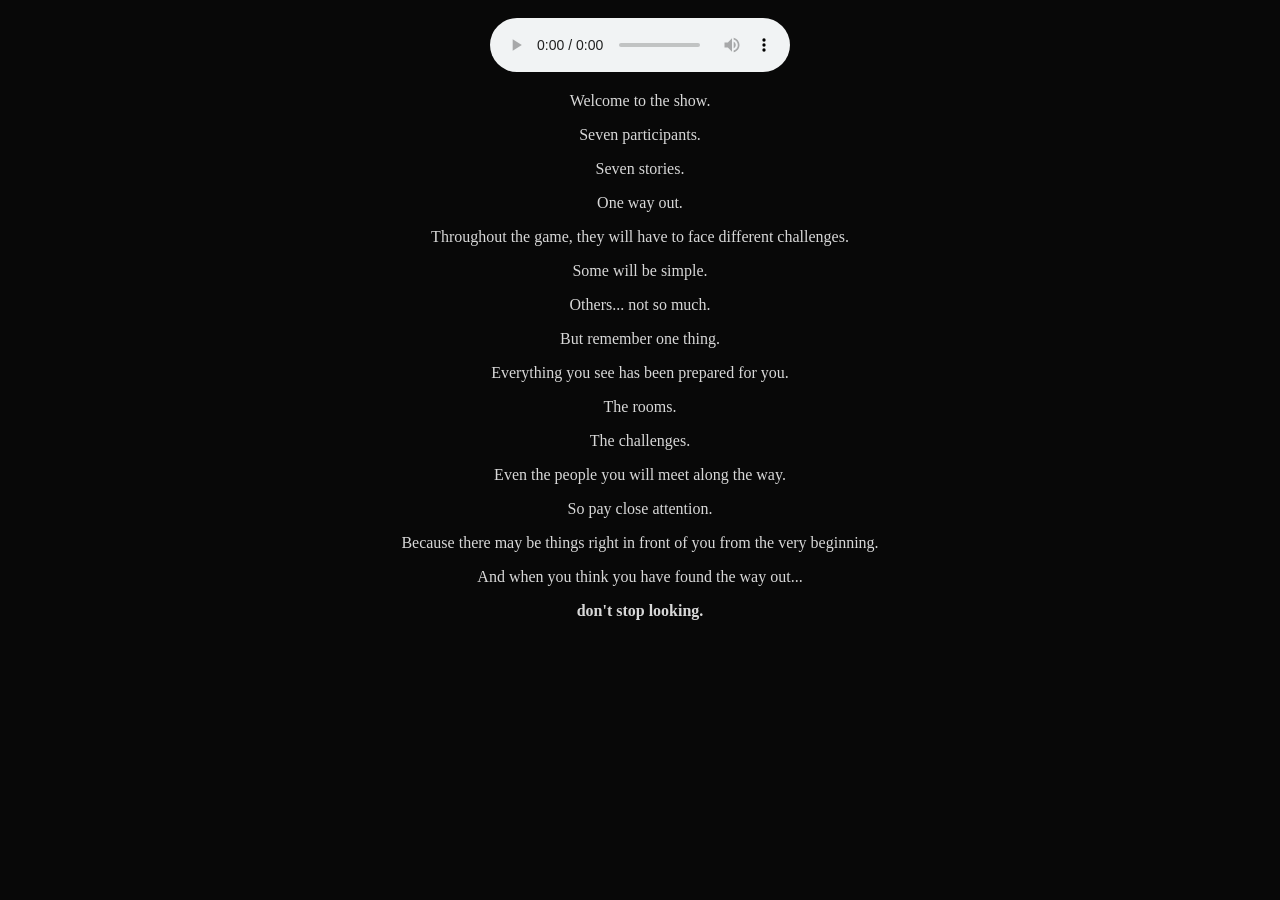
==== secret.html @ 66adc6ba "Create secret.html for secret-themed content This HTML file contains the structure for a secret-them" ====
<!DOCTYPE html>
<html lang="en">

<head>

    <meta charset="UTF-8">

    <meta name="viewport" content="width=device-width, initial-scale=1.0">

    <title></title>

    <link rel="stylesheet" href="style.css">

</head>

<body>

    <main class="secret-content">

        <!-- IMAGEN -->

        <div class="secret-image">

            <img src="imagenes/presentador.png" alt="">

        </div>

        <!-- AUDIO -->

        <div class="secret-audio">

            <audio controls>

                <source src="audios/presentador.mp3" type="audio/mpeg">

            </audio>

        </div>
<!-- TEXTO -->

<div class="secret-text">

    <p>
        Welcome to the show.
    </p>

    <p>
        Seven participants.
    </p>

    <p>
        Seven stories.
    </p>

    <p>
        One way out.
    </p>

    <p>
        Throughout the game, they will have to face
        different challenges.
    </p>

    <p>
        Some will be simple.
    </p>

    <p>
        Others... not so much.
    </p>

    <p>
        But remember one thing.
    </p>

    <p>
        Everything you see has been prepared for you.
    </p>

    <p>
        The rooms.
    </p>

    <p>
        The challenges.
    </p>

    <p>
        Even the people you will meet along the way.
    </p>

    <p>
        So pay close attention.
    </p>

    <p>
        Because there may be things right in front of you
        from the very beginning.
    </p>

    <p>
        And when you think you have found the way out...
    </p>

    <p>
        <strong>don't stop looking.</strong>
    </p>

</div>

</body>

</html>
---- style.css ----
/* =========================
   GENERAL
========================= */

* {
    box-sizing: border-box;
}

body {
    margin: 0;
    padding: 0;

    background-color: #080808;
    color: #d8d8d8;

    font-family: Georgia, "Times New Roman", serif;

    text-align: center;
}


/* =========================
   HEADER
========================= */

.header {
    width: 100%;
    display: flex;
    justify-content: center;
    align-items: center;

    padding: 40px 20px 20px;
}

.header img {
    display: block;

    width: 100%;
    max-width: 900px;
    height: auto;
}


/* =========================
   NAVIGATION
========================= */

.navigation {
    width: 100%;

    display: flex;
    justify-content: center;
    align-items: center;

    gap: 45px;

    padding: 20px 10px;

    border-top: 1px solid #333;
    border-bottom: 1px solid #333;

    margin-bottom: 50px;
}

.navigation a {
    color: #bdbdbd;

    text-decoration: none;

    font-size: 14px;
    letter-spacing: 3px;

    transition: 0.2s;
}

.navigation a:hover {
    color: white;
}


/* =========================
   MAIN
========================= */

.layout {
    width: 100%;

    display: flex;
    justify-content: center;
    align-items: flex-start;

    padding: 0 20px;
}


/* =========================
   CONTENT
========================= */

.content {
    width: 100%;
    max-width: 850px;

    margin: 0 auto;

    text-align: center;
}


/* =========================
   TITLES
========================= */

.content h1 {
    margin-top: 0;
    margin-bottom: 15px;

    font-size: 38px;

    letter-spacing: 8px;

    font-weight: normal;
}

.content h2 {
    margin-top: 35px;
    margin-bottom: 20px;

    font-size: 20px;

    letter-spacing: 4px;

    font-weight: normal;
}


/* =========================
   DECORATION
========================= */

.decoration {
    margin: 20px 0 40px;

    color: #777;

    letter-spacing: 3px;
}


/* =========================
   INTRODUCTION
========================= */

.intro-text {
    max-width: 700px;

    margin: 0 auto;

    text-align: left;

    line-height: 1.8;

    font-size: 16px;
}

.intro-text p {
    margin-bottom: 25px;
}
/* WELCOME IMAGE */

.welcome-image {
    display: flex;
    justify-content: center;
    align-items: center;

    margin: 25px 0;
}

.welcome-image img {
    width: 200px !important;
    max-width: 200px !important;
    height: auto !important;
}
/* =========================
   SEPARATOR
========================= */

hr {
    width: 80%;

    margin: 50px auto;

    border: 0;

    border-top: 1px solid #333;
}
/* =========================
   VIDEO
========================= */

.video-container {
    width: 100%;

    display: flex;
    justify-content: center;

    margin: 30px auto;
}

.video-container video {
    width: 100%;
    max-width: 800px;

    display: block;

    border: 1px solid #333;

    background-color: black;
}


.video-description {
    max-width: 700px;

    margin: 20px auto;

    color: #777;

    font-size: 13px;

    font-style: italic;
}


/* =========================
   COMMENTS
========================= */

.comments {
    max-width: 700px;

    margin: 0 auto 60px;
}

.comments p {
    color: #999;

    line-height: 1.7;
}


/* =========================
   FOOTER
========================= */

footer {
    width: 100%;

    padding: 30px 20px;

    margin-top: 50px;

    border-top: 1px solid #333;

    color: #666;

    font-size: 12px;

    letter-spacing: 2px;
}


/* =========================
   MOBILE
========================= */

@media (max-width: 700px) {

    .navigation {
        gap: 15px;
        flex-wrap: wrap;
    }

    .navigation a {
        font-size: 12px;
        letter-spacing: 2px;
    }

    .content h1 {
        font-size: 28px;
        letter-spacing: 5px;
    }

    .intro-text {
        font-size: 15px;
    }

}

/* =========================
   CHARACTERS
========================= */

.character-card {
    width: 100%;

    display: flex;
    align-items: center;

    gap: 40px;

    margin: 50px 0;
    padding: 25px 0;

    text-align: left;
}


/* CHARACTER IMAGE */

.character-image {
    width: 220px;
    height: auto;

    display: block;

    flex-shrink: 0;

    border: 1px solid #333;
}


/* CHARACTER INFORMATION */

.character-info {
    flex: 1;

    line-height: 1.8;

    font-size: 16px;
}

.character-info h2 {
    margin-top: 0;
    margin-bottom: 15px;

    font-size: 20px;

    letter-spacing: 4px;

    font-weight: normal;
}

.character-info p {
    margin: 0;
}


/* REVERSED CHARACTER */

.character-card.reverse {
    flex-direction: row-reverse;
}


/* =========================
   CHARACTERS - MOBILE
========================= */

@media (max-width: 700px) {

    .character-card,
    .character-card.reverse {
        flex-direction: column;

        text-align: center;

        gap: 20px;
    }

    .character-image {
        width: 70%;

        max-width: 220px;
    }

    .character-info {
        font-size: 15px;
    }

}
/* =========================
   TAPES
========================= */

.tape-entry {
    max-width: 700px;

    margin: 40px auto;

    padding: 25px;

    border: 1px solid #333;

    text-align: left;

    line-height: 1.8;
}

.tape-entry h2 {
    margin-top: 0;
    margin-bottom: 8px;
}

.tape-title {
    color: #777;

    font-size: 13px;

    letter-spacing: 2px;
}

.tape-status {
    color: #666;

    font-size: 12px;

    letter-spacing: 1px;

    font-style: italic;
}

.tape-unavailable {
    color: #555;

    font-size: 12px;

    letter-spacing: 2px;

    margin-top: 20px;
}

.tape-entry a {
    color: #aaa;

    text-decoration: none;

    font-size: 13px;

    letter-spacing: 2px;
}

.tape-entry a:hover {
    color: white;
}

/* =========================
   MEDIA
========================= */

.media-entry {
    max-width: 700px;

    margin: 40px auto;

    padding: 25px;

    border: 1px solid #333;

    text-align: left;

    line-height: 1.8;
}

.media-entry h2 {
    margin-top: 0;

    margin-bottom: 8px;
}

.media-type {
    color: #777;

    font-size: 13px;

    letter-spacing: 2px;
}

.media-status {
    color: #666;

    font-size: 12px;

    letter-spacing: 1px;

    font-style: italic;
}
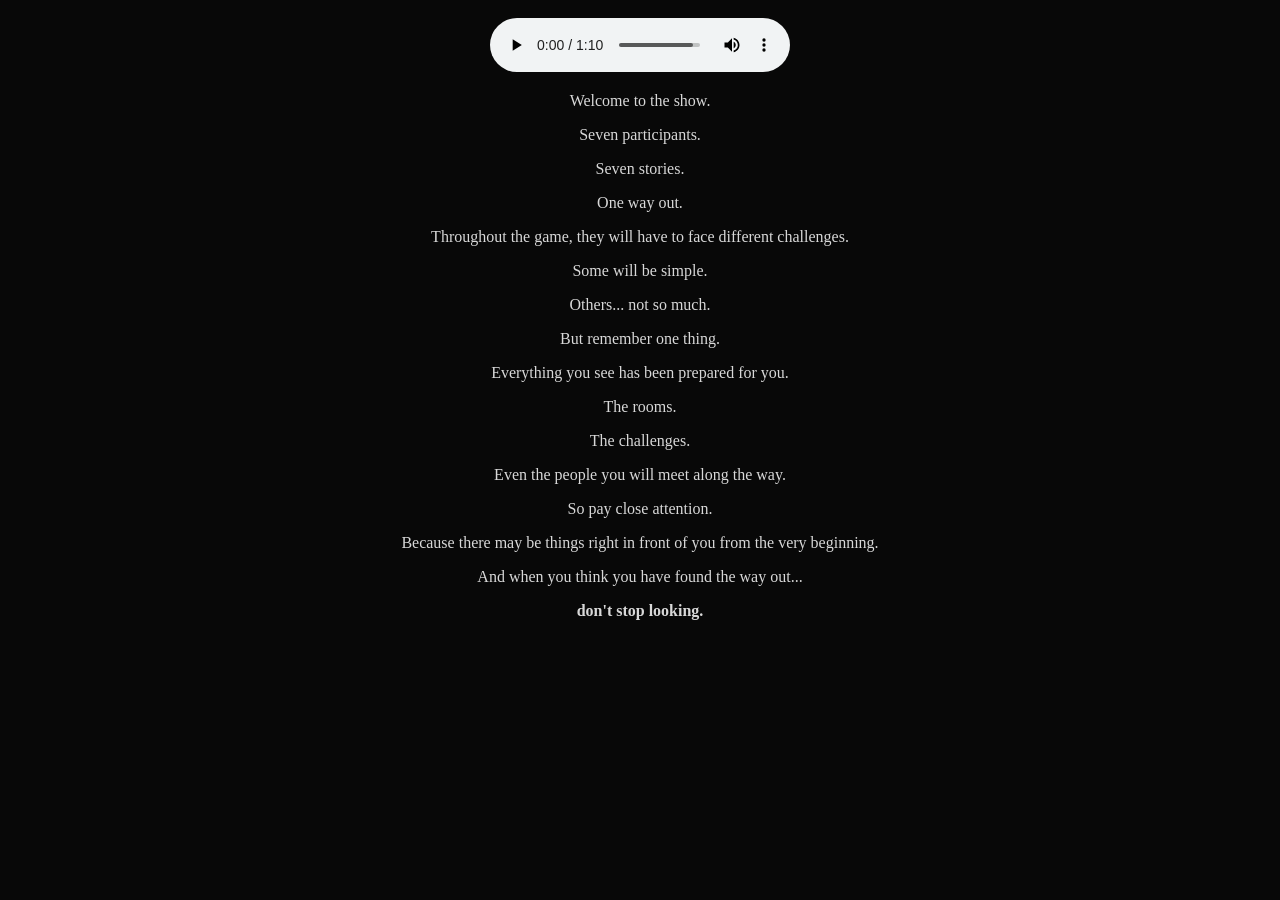
==== commit b01e4b6e: "Update audio source from MP3 to WAV format Signed-off-by: LLJ <cartamannatsuki43@gmail.com>" ====
--- a/secret.html
+++ b/secret.html
@@ -31,7 +31,7 @@
 
             <audio controls>
 
-                <source src="audios/presentador.mp3" type="audio/mpeg">
+                <source src="audios/presenter_full_v2.wav" type="audio/mpeg">
 
             </audio>
 
